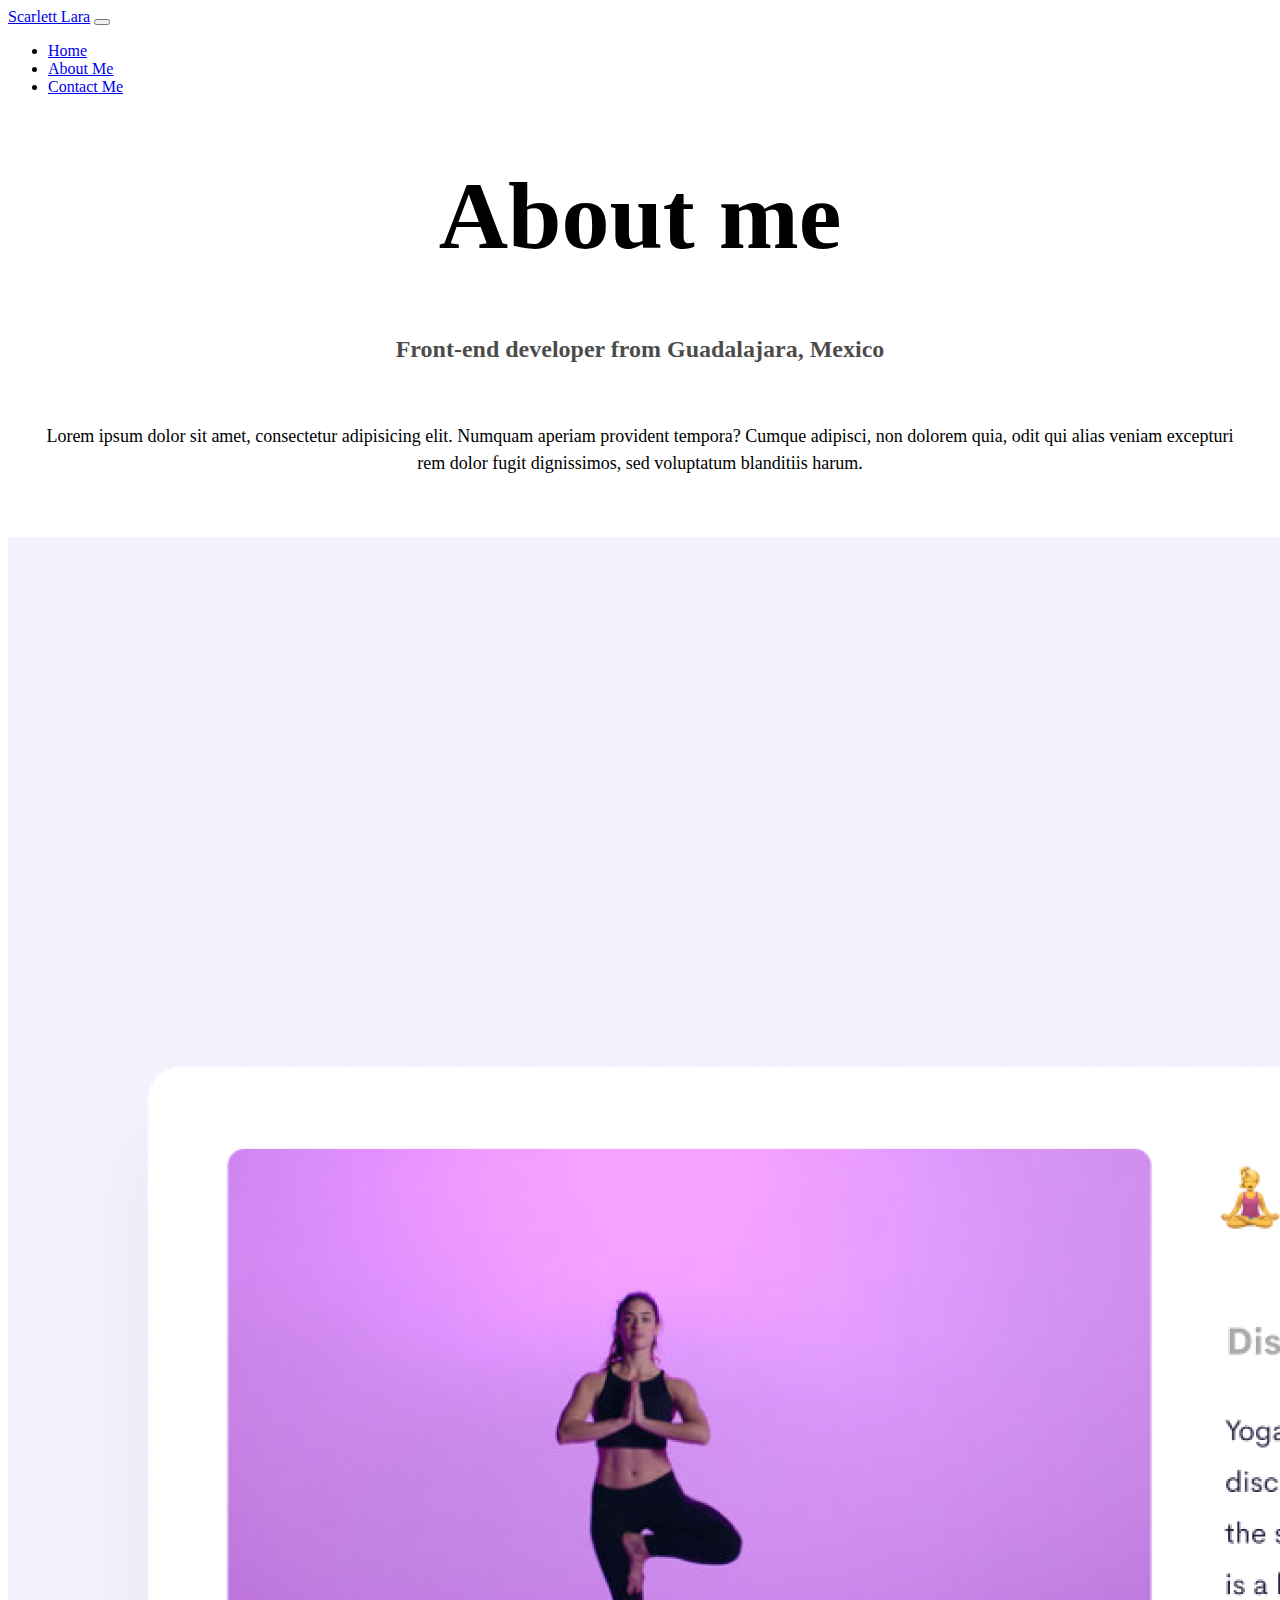
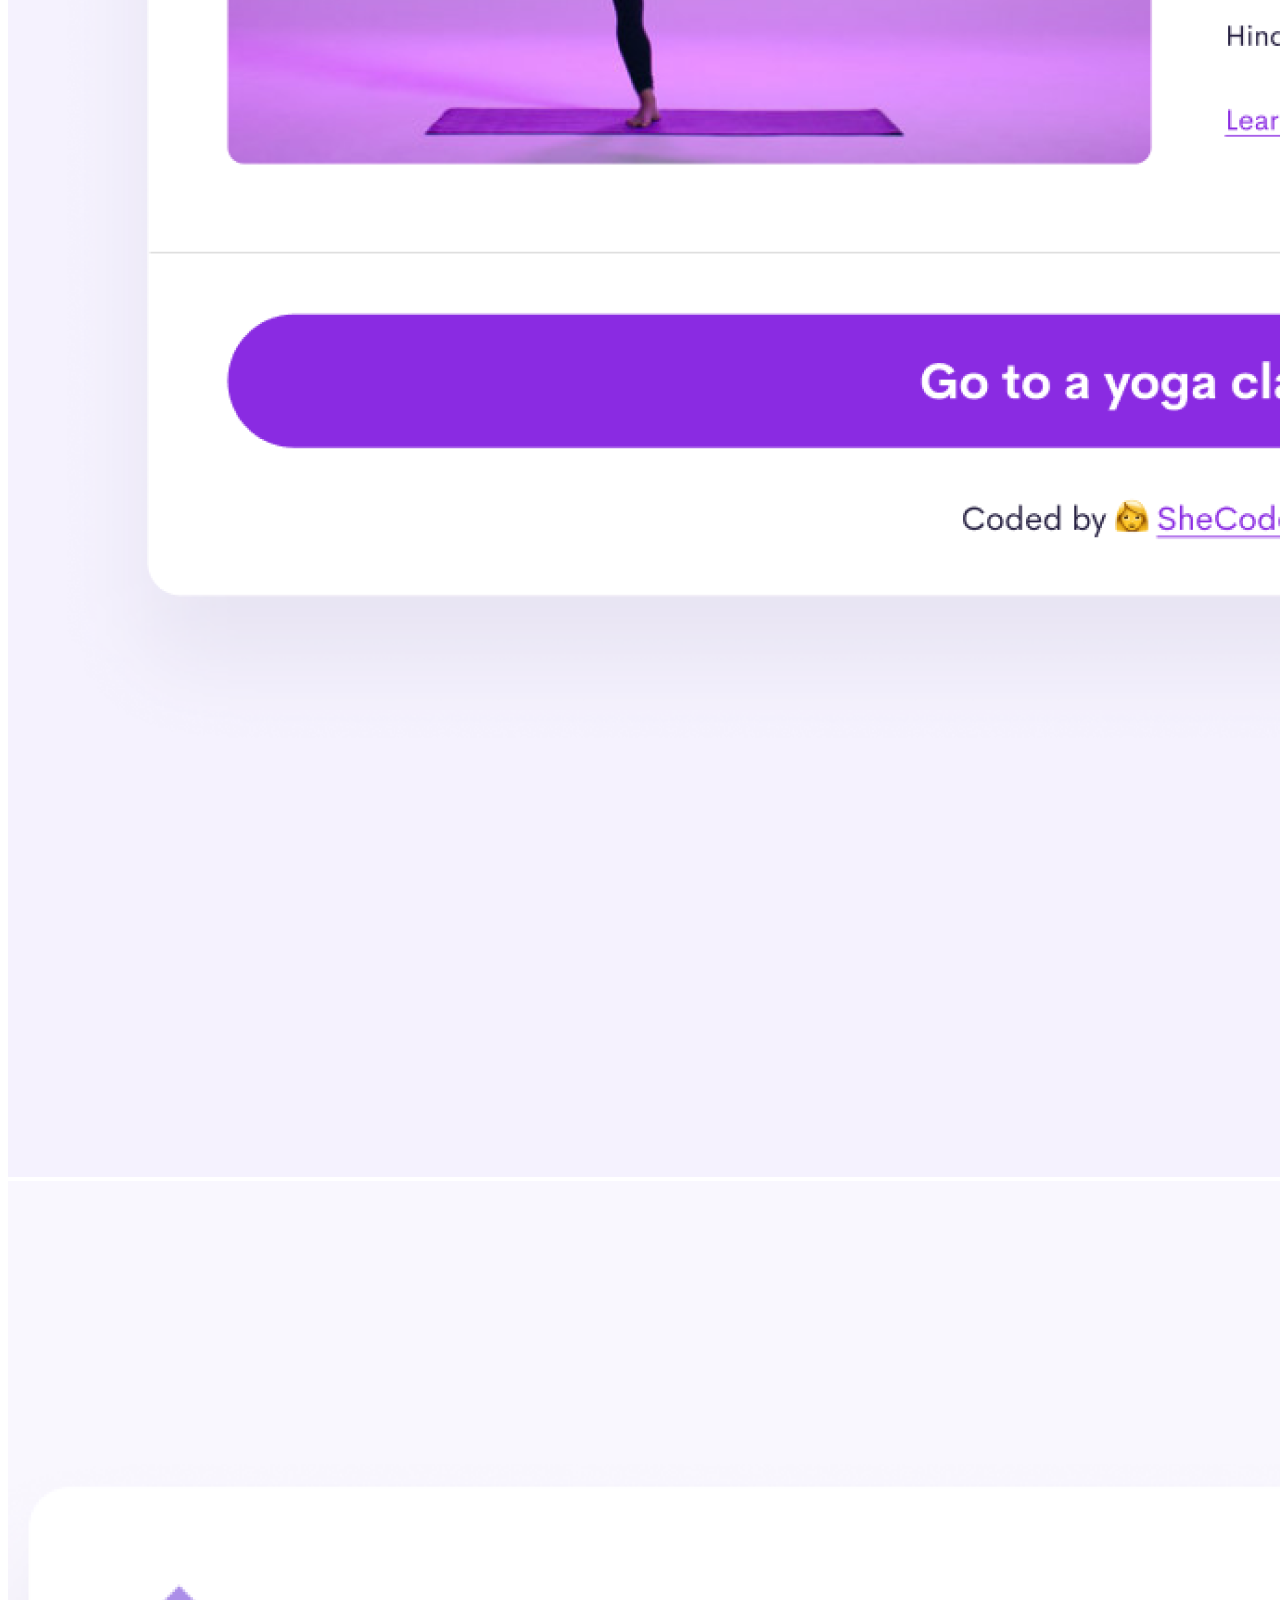
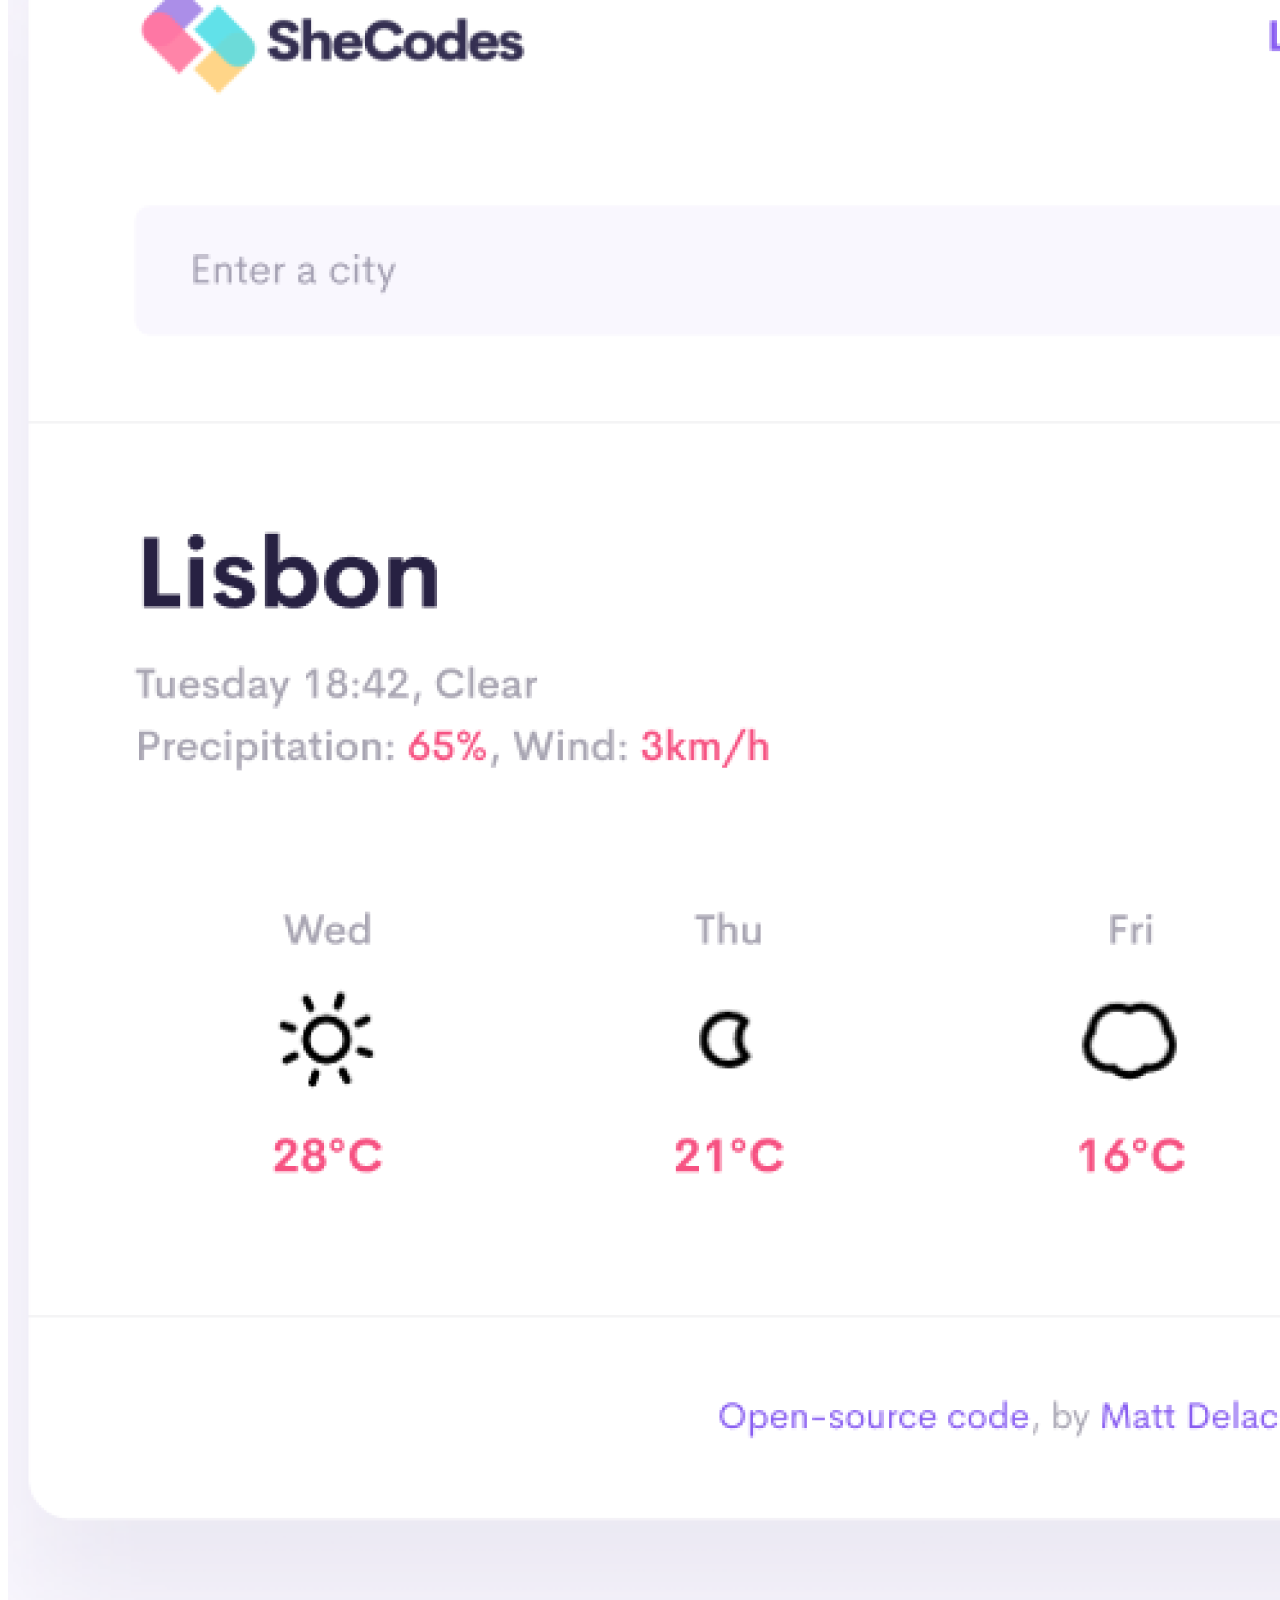
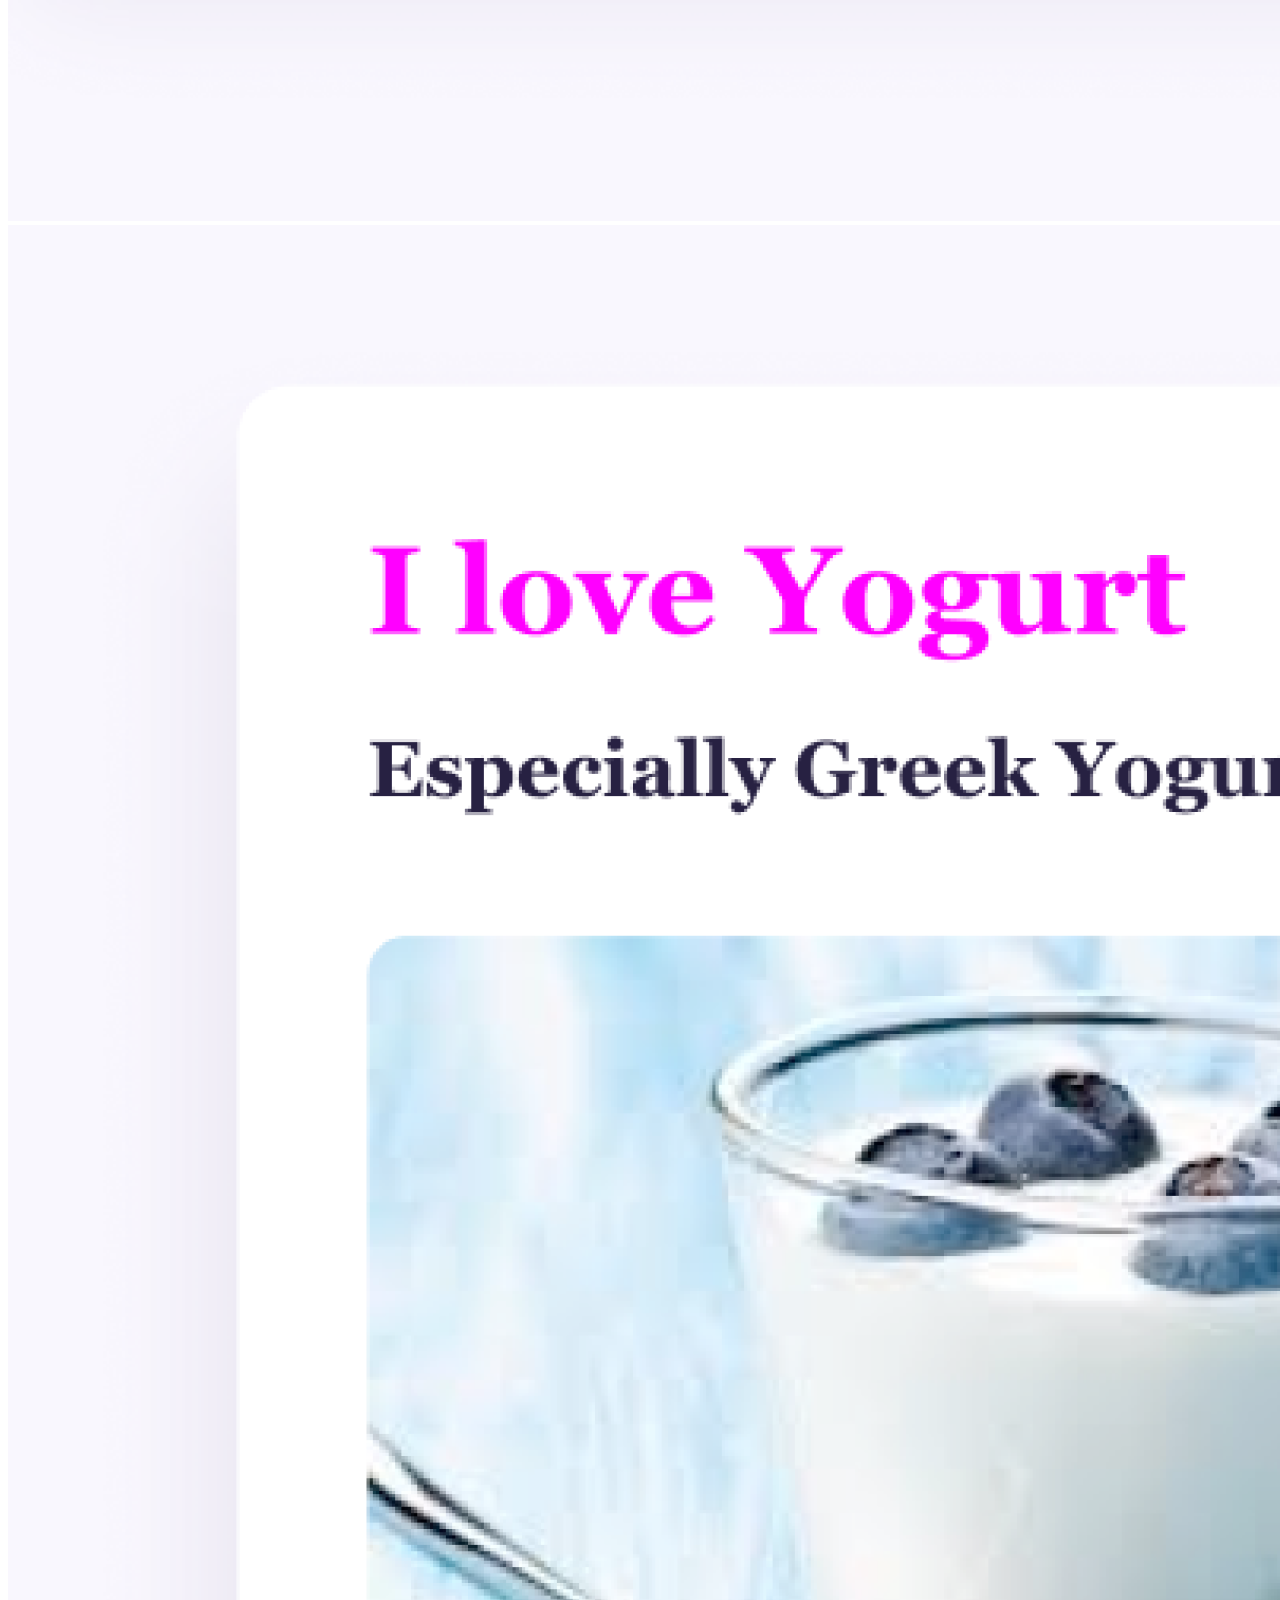
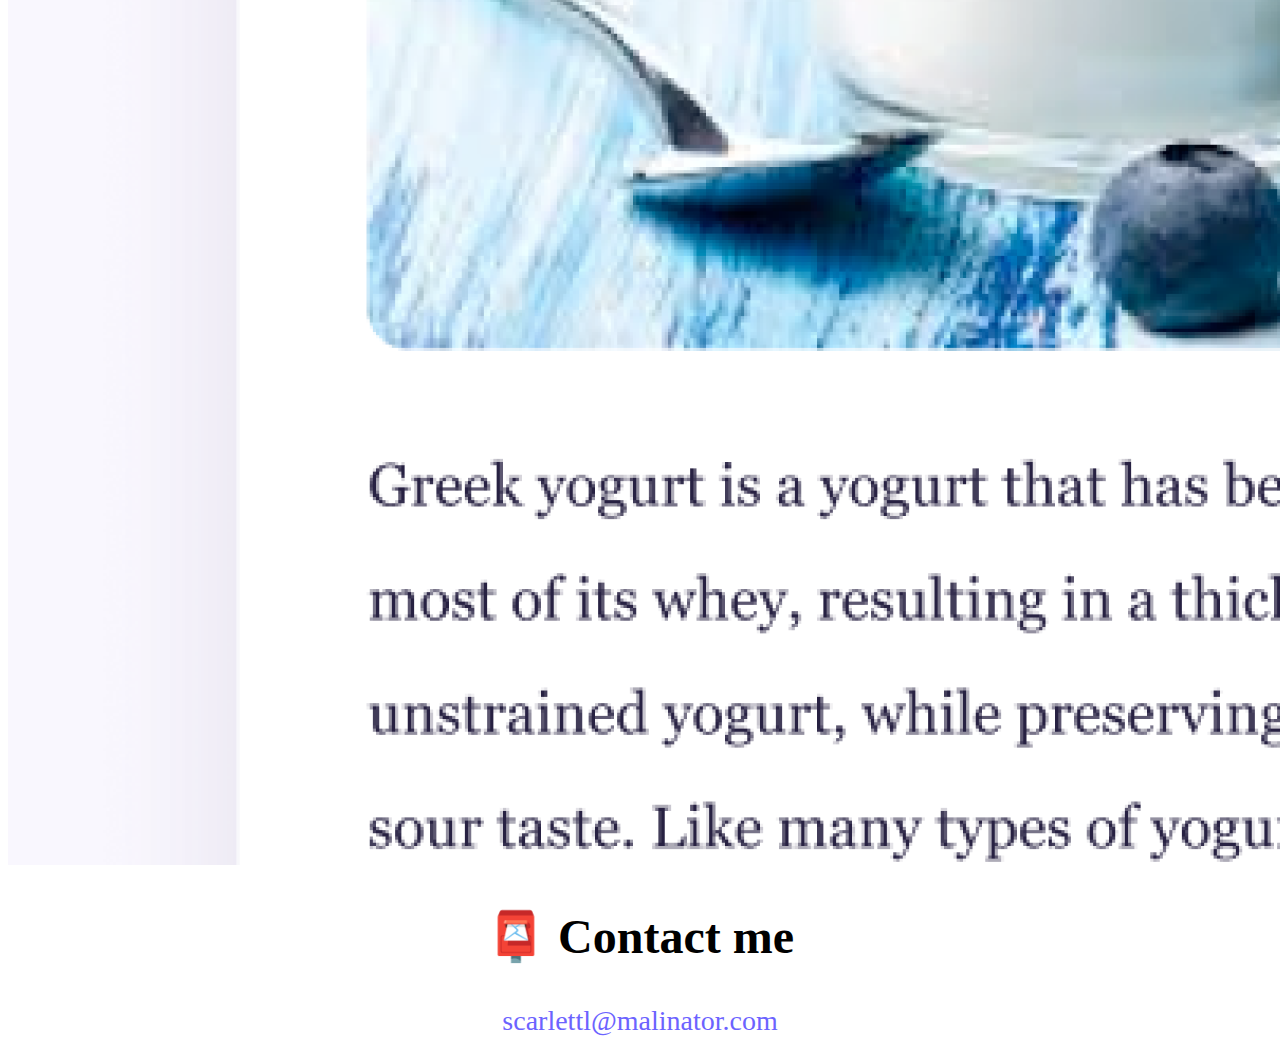
==== about.html @ 67bc2d58 "Deployment from Codesandbox." ====
<!DOCTYPE html>
<html lang="en">
  <head>
    <meta charset="UTF-8" />
    <meta http-equiv="X-UA-Compatible" content="IE=edge" />
    <meta name="viewport" content="width=device-width, initial-scale=1.0" />
    <meta name="description" content="About me, a Front-End developer based in Sydney,Australia."/>
    <link rel="stylesheet" href="style.css" />
    <link
      href="https://cdn.jsdelivr.net/npm/bootstrap@5.1.3/dist/css/bootstrap.min.css"
      rel="stylesheet"
      integrity="sha384-1BmE4kWBq78iYhFldvKuhfTAU6auU8tT94WrHftjDbrCEXSU1oBoqyl2QvZ6jIW3"
      crossorigin="anonymous"
    />
    <script
      src="https://cdn.jsdelivr.net/npm/bootstrap@5.1.3/dist/js/bootstrap.bundle.min.js"
      integrity="sha384-ka7Sk0Gln4gmtz2MlQnikT1wXgYsOg+OMhuP+IlRH9sENBO0LRn5q+8nbTov4+1p"
      crossorigin="anonymous"
    ></script>

    <title>About Me: Front-End Developer</title>
  </head>
  <body>
      <body>
          <nav class="navbar navbar-expand-lg navbar-light bg-light fixed-top">
            <div class="container">
              <a class="navbar-brand" href="/" title="Homapage">Scarlett Lara</a>
              <button
                class="navbar-toggler collapsed"
                type="button"
                data-bs-toggle="collapse"
                data-bs-target="#navbarNav"
                aria-controls="navbarNav"
                aria-expanded="false"
                aria-label="Toggle navigation"
              >
                <span class="navbar-toggler-icon"></span>
              </button>
              <div class="collapse navbar-collapse" id="navbarNav">
                <ul class="navbar-nav">
                  <li class="nav-item">
                    <a
                      class="nav-link"
                      aria-current="page"
                      href="/"
                      alt="Home page link"
                      title="Homepage"
                      >Home</a
                    >
                  </li>
                  <li class="nav-item">
                    <a class="nav-link active" href="/about.html" title="About Scarlett Lara" alt="About Me link"
                      >About Me</a
                    >
                  </li>
                  <li class="nav-item">
                    <a
                      class="nav-link"
                      href="/about.html#contact"
                      alt="Contact Me link"
                      title="Contact Scarlett Lara"
                      >Contact Me</a
                    >
                  </li>
                </ul>
              </div>
            </div>
          </nav>
          <h1 class="text-center pt-5 mt-5">About me</h1>
          <h3 class="text-center">Front-end developer from Guadalajara, Mexico</h3>
          <div class="about-paragraphs">
            <p class="text-center" style="background-color: #ffff;">
                Lorem ipsum dolor sit amet, consectetur adipisicing elit. Numquam aperiam provident tempora? Cumque adipisci, non dolorem quia, odit qui alias veniam excepturi rem dolor fugit dignissimos, sed voluptatum blanditiis harum.
            </p>
          </div>
      <div class="container">
          <div class="row">
            <div class="col-sm-4">
              <img src="/images/yoga.png" alt="Yoga image" class="img-fluid p-2 shadow rounded" />
            </div>
            <div class="col-sm-4">
              <img src="/images/weather.png" alt="Weather image" class="img-fluid p-2 shadow rounded" />
            </div>
            <div class="col-sm-4">
              <img src="/images/yogurt.png" alt="Yogurt image" class="img-fluid p-2 shadow rounded" />
            </div>
          </div>
        </div>
    <div id="contact">
      <h2 class="text-center mt-5">📮 Contact me</h2>
      <a href="mailto:scarlettl@malinator.com" class="email-link">
        scarlettl@malinator.com
      </a>
    </div>
  </body>
</html>
---- style.css ----
:root {
  --primary-color: #6c63ff;
  --secondary-color: #f5f2fe;
  --box-shadow: 0 5px 10px rgba(0, 0, 0, 0.3);
}

body {
  margin top: 100px;
  }

h1,
h2,
h3 {
  text-align: center;
  margin: 500;
}

h1 {
  font-size: 96px;
}

h2 {
  font-size: 48px;
}

h3 {
  font-size: 24px;
  opacity: 0.7;
}

p {
  background: var(--secondary-color);
  padding: 20px;
  border-radius: 4px;
  font-size: 18px;
  line-height: 1.5;
  text-align: center;
}

.navigation-links {
  display: flex;
  margin-top: 40px;
  justify-content: center;
}

.navigation-links a {
  margin: 20px;
  border-radius: 4px;
  padding: 20px 15px;
  text-decoration: none;
  text-transform: capitalize;
}

.contact-link {
  background: var(--primary-color);
  box-shadow: var(--box-shadow);
  color: white;
}

.about-link {
  color: var(--primary-color);
  border: 1px solid var(--primary-color);
}

.homepage-link {
  color: var(--primary-color);
  text-align: center;
  display: block;
}

.about-paragraphs {
  display: flex;
  margin: 30px 0;
}

.about-paragraphs p {
  margin: 10px;
}

.email-link {
  display: flex;
  justify-content: center;
  color: var(--primary-color);
  font-size: 28px;
  text-decoration: none;
}

.email-link:hover {
  text-decoration: underline;
}
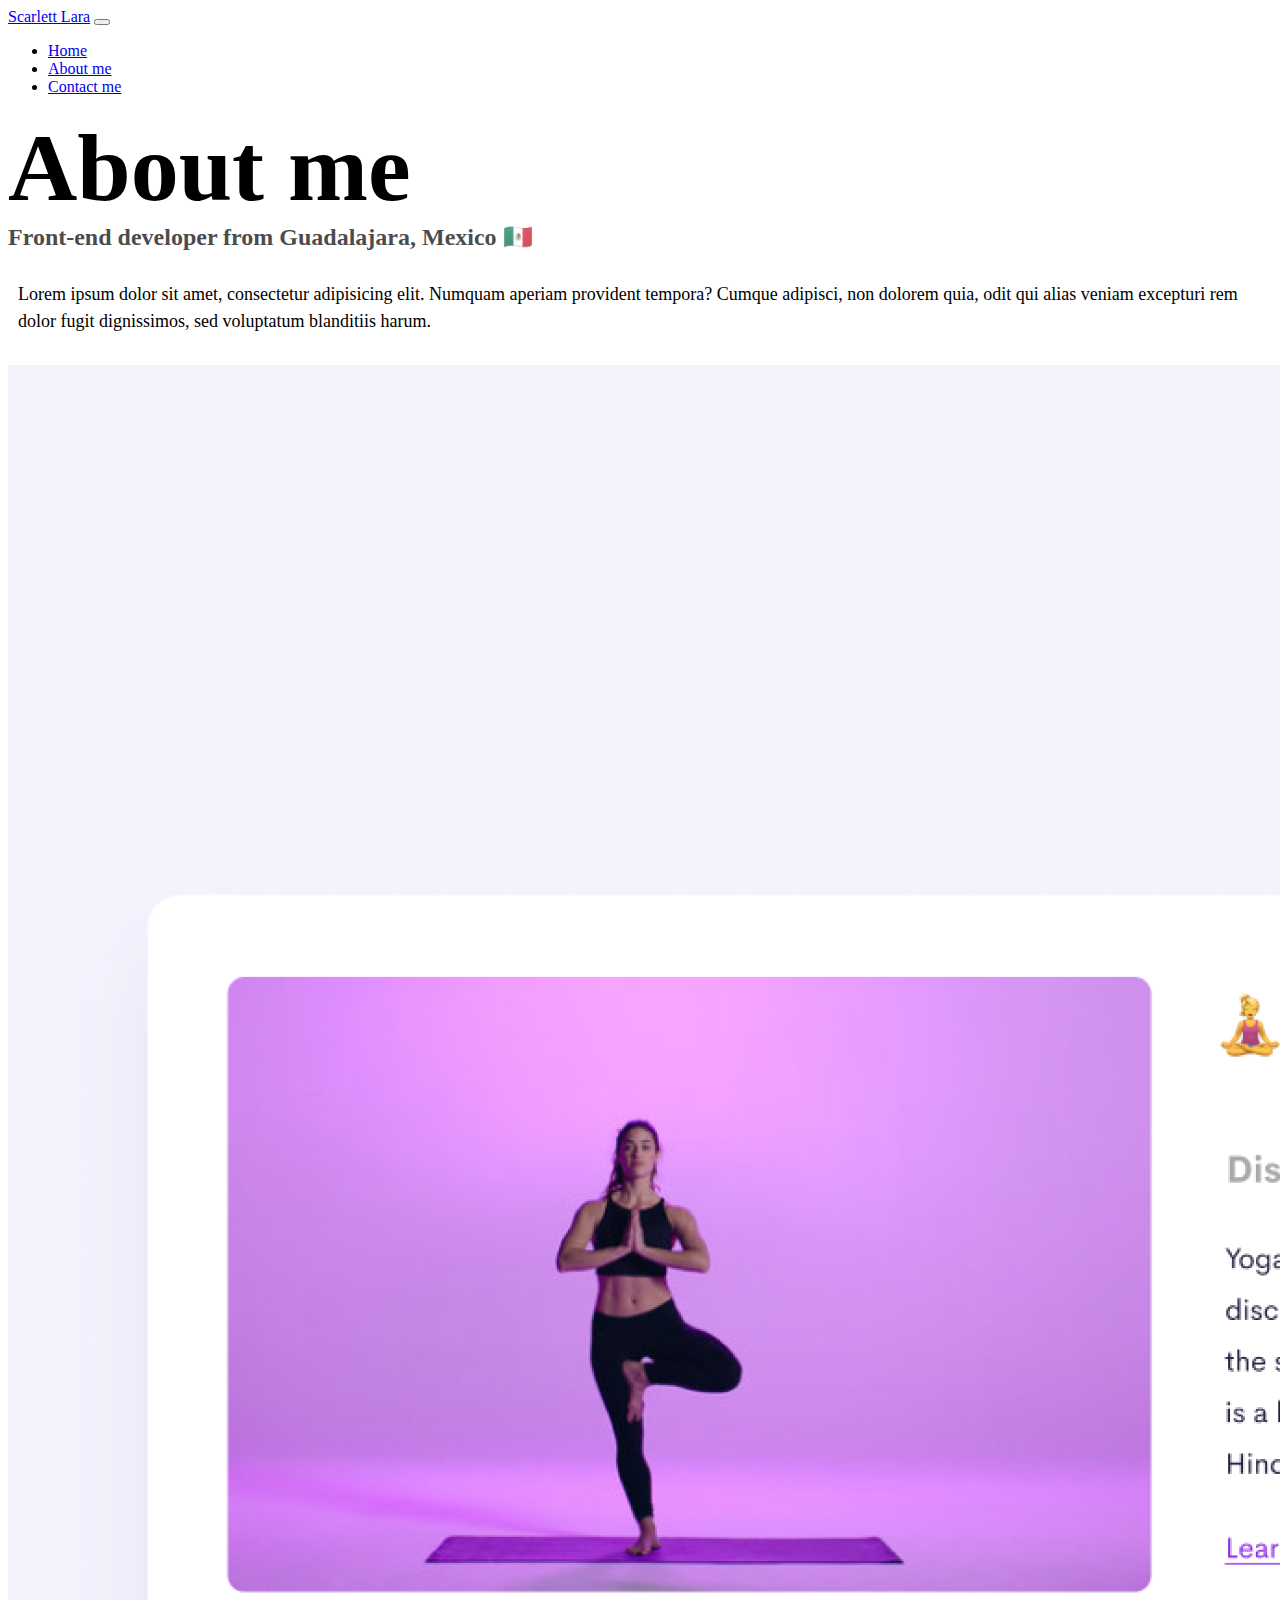
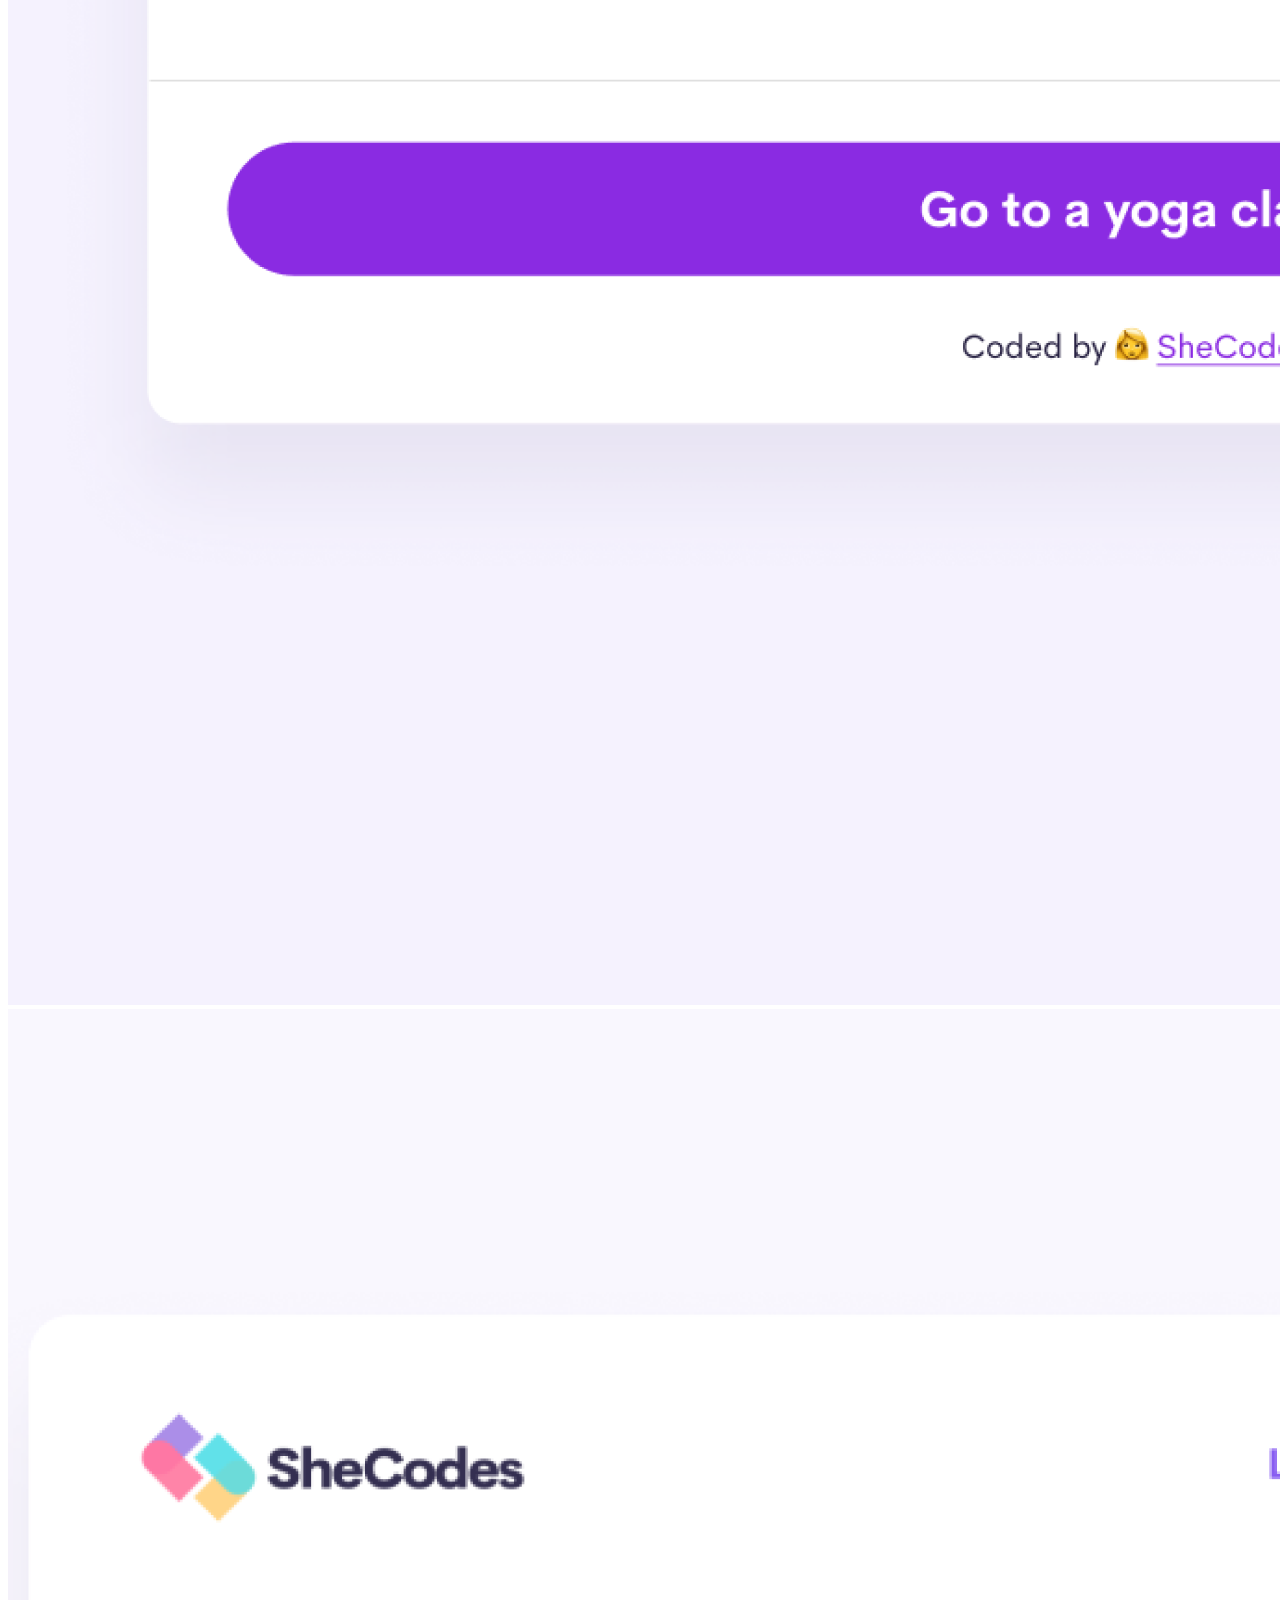
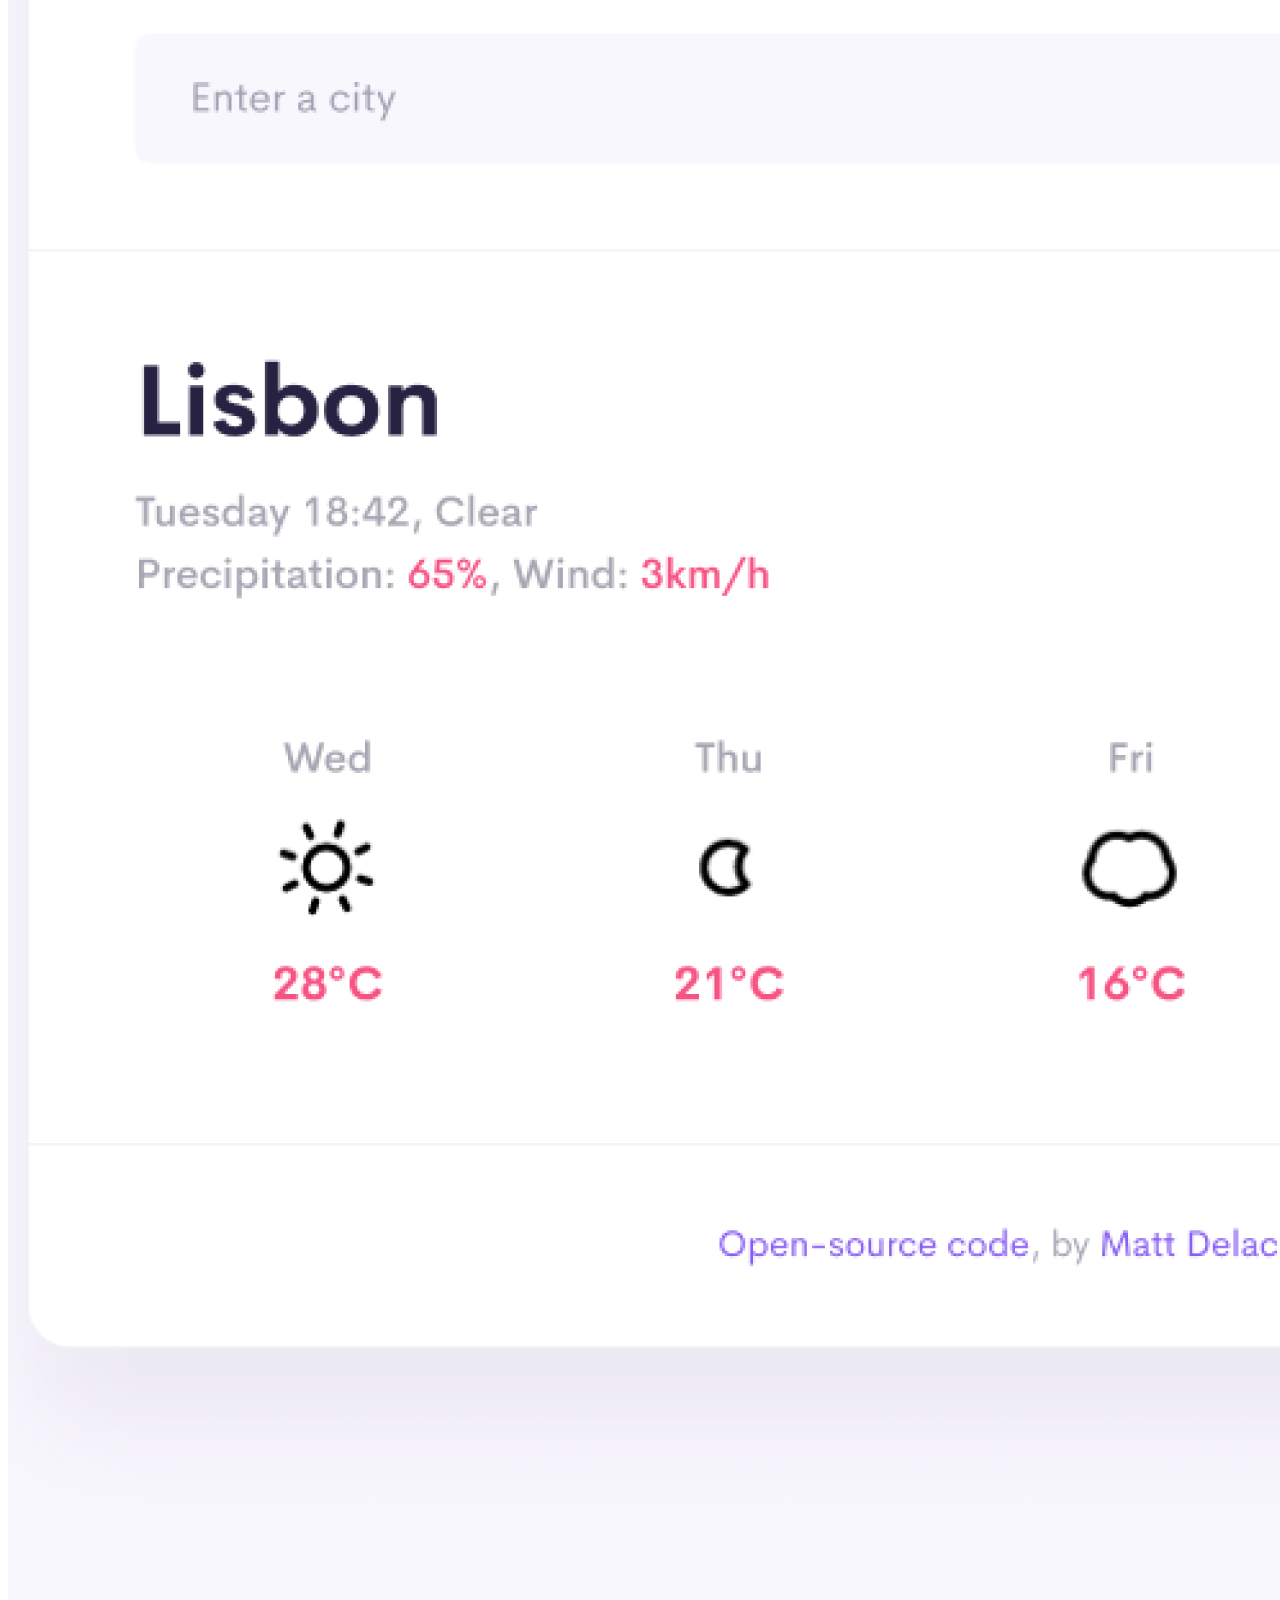
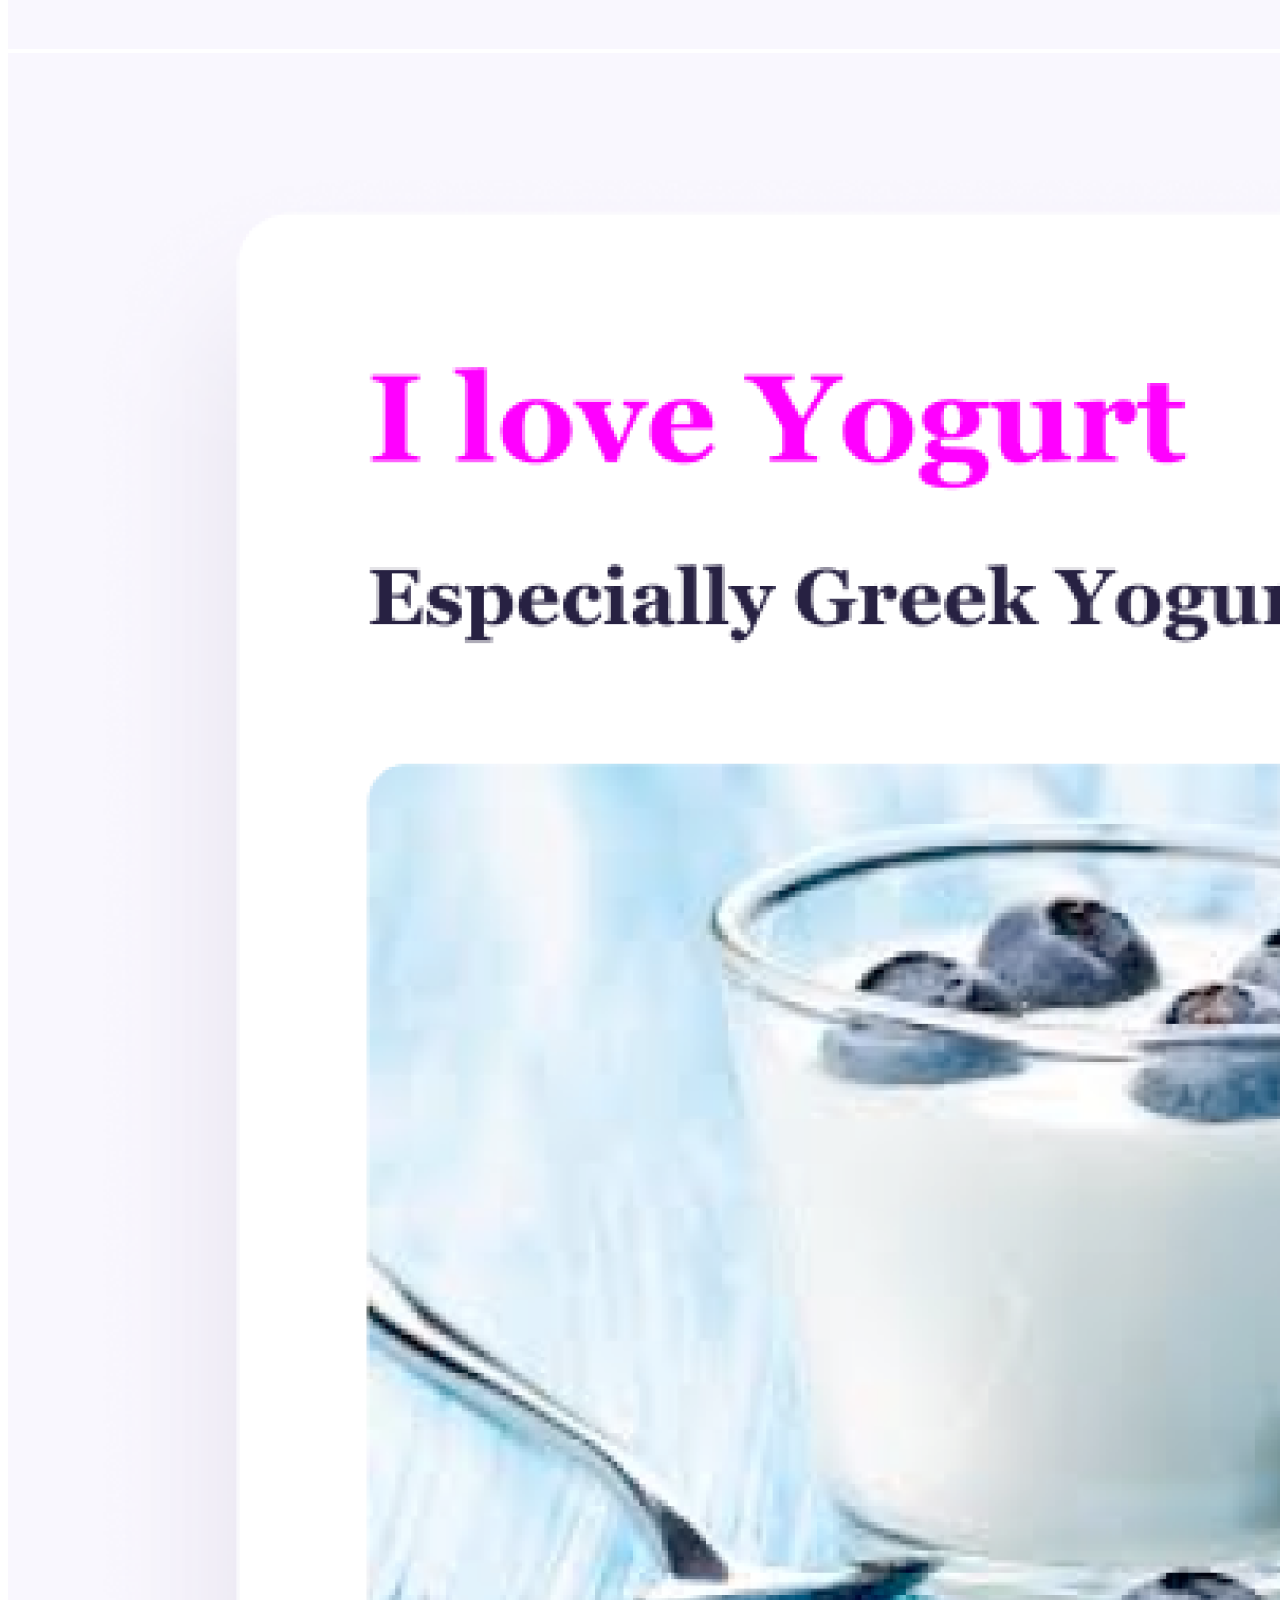
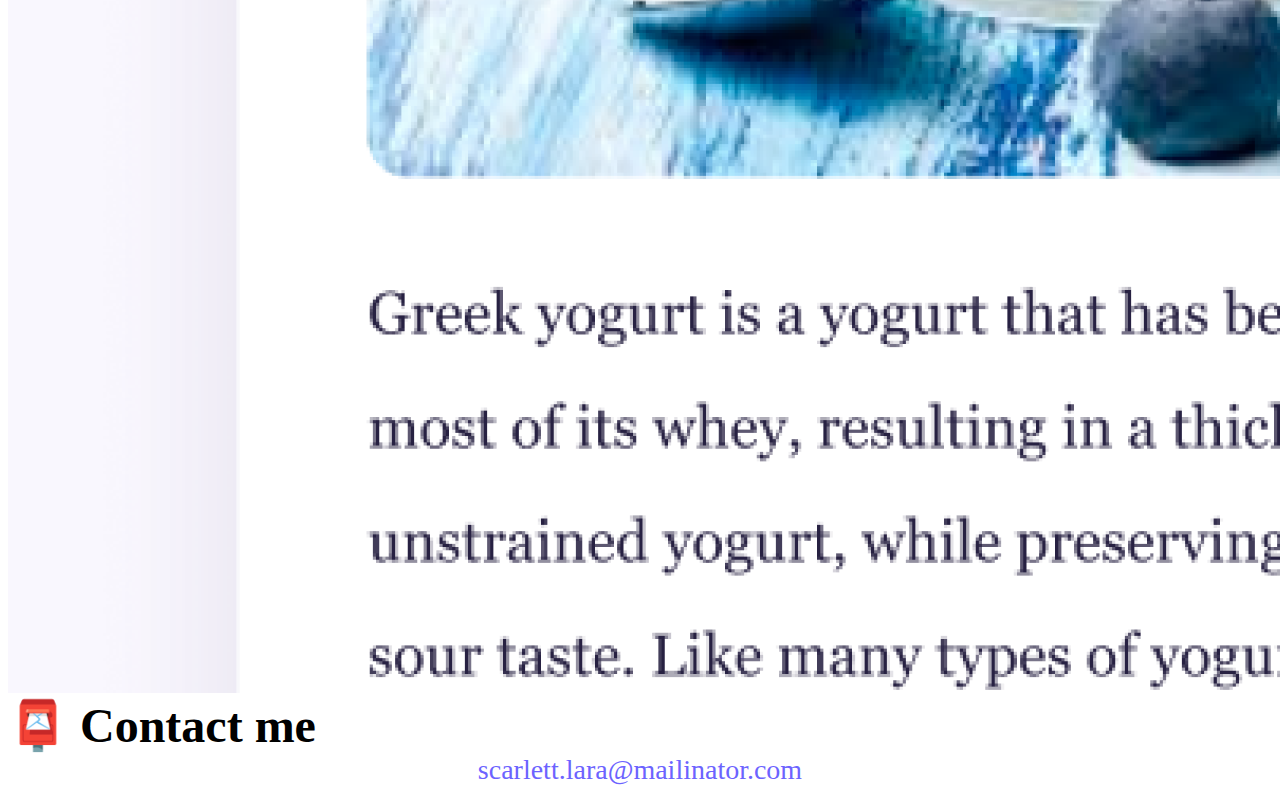
==== commit 436d77e9: "saved changes" ====
--- a/about.html
+++ b/about.html
@@ -4,93 +4,108 @@
     <meta charset="UTF-8" />
     <meta http-equiv="X-UA-Compatible" content="IE=edge" />
     <meta name="viewport" content="width=device-width, initial-scale=1.0" />
-    <meta name="description" content="About me, a Front-End developer based in Sydney,Australia."/>
-    <link rel="stylesheet" href="style.css" />
+    <meta
+      name="description"
+      content="About Scarlett Lara, a front-end developer from Guadalajara, Mexico and I would love to work with you. Please take a look to my work!"
+    />
     <link
-      href="https://cdn.jsdelivr.net/npm/bootstrap@5.1.3/dist/css/bootstrap.min.css"
+      href="https://cdn.jsdelivr.net/npm/bootstrap@5.0.0-beta2/dist/css/bootstrap.min.css"
       rel="stylesheet"
-      integrity="sha384-1BmE4kWBq78iYhFldvKuhfTAU6auU8tT94WrHftjDbrCEXSU1oBoqyl2QvZ6jIW3"
+      integrity="sha384-BmbxuPwQa2lc/FVzBcNJ7UAyJxM6wuqIj61tLrc4wSX0szH/Ev+nYRRuWlolflfl"
       crossorigin="anonymous"
     />
     <script
-      src="https://cdn.jsdelivr.net/npm/bootstrap@5.1.3/dist/js/bootstrap.bundle.min.js"
-      integrity="sha384-ka7Sk0Gln4gmtz2MlQnikT1wXgYsOg+OMhuP+IlRH9sENBO0LRn5q+8nbTov4+1p"
+      src="https://cdn.jsdelivr.net/npm/bootstrap@5.0.0-beta2/dist/js/bootstrap.bundle.min.js"
+      integrity="sha384-b5kHyXgcpbZJO/tY9Ul7kGkf1S0CWuKcCD38l8YkeH8z8QjE0GmW1gYU5S9FOnJ0"
       crossorigin="anonymous"
     ></script>
-
-    <title>About Me: Front-End Developer</title>
+    <link rel="stylesheet" href="style.css" />
+    <title>About me Scarlett Lara</title>
   </head>
   <body>
-      <body>
-          <nav class="navbar navbar-expand-lg navbar-light bg-light fixed-top">
-            <div class="container">
-              <a class="navbar-brand" href="/" title="Homapage">Scarlett Lara</a>
-              <button
-                class="navbar-toggler collapsed"
-                type="button"
-                data-bs-toggle="collapse"
-                data-bs-target="#navbarNav"
-                aria-controls="navbarNav"
-                aria-expanded="false"
-                aria-label="Toggle navigation"
+    <nav class="navbar navbar-expand-lg navbar-light bg-light fixed-top">
+      <div class="container">
+        <a class="navbar-brand" href="/" title="Homepage">Scarlett Lara</a>
+        <button
+          class="navbar-toggler"
+          type="button"
+          data-bs-toggle="collapse"
+          data-bs-target="#navbarNav"
+          aria-controls="navbarNav"
+          aria-expanded="false"
+          aria-label="Toggle navigation"
+        >
+          <span class="navbar-toggler-icon"></span>
+        </button>
+        <div class="collapse navbar-collapse" id="navbarNav">
+          <ul class="navbar-nav">
+            <li class="nav-item">
+              <a class="nav-link" aria-current="page" href="/" title="Homepage"
+                >Home</a
               >
-                <span class="navbar-toggler-icon"></span>
-              </button>
-              <div class="collapse navbar-collapse" id="navbarNav">
-                <ul class="navbar-nav">
-                  <li class="nav-item">
-                    <a
-                      class="nav-link"
-                      aria-current="page"
-                      href="/"
-                      alt="Home page link"
-                      title="Homepage"
-                      >Home</a
-                    >
-                  </li>
-                  <li class="nav-item">
-                    <a class="nav-link active" href="/about.html" title="About Scarlett Lara" alt="About Me link"
-                      >About Me</a
-                    >
-                  </li>
-                  <li class="nav-item">
-                    <a
-                      class="nav-link"
-                      href="/about.html#contact"
-                      alt="Contact Me link"
-                      title="Contact Scarlett Lara"
-                      >Contact Me</a
-                    >
-                  </li>
-                </ul>
-              </div>
-            </div>
-          </nav>
-          <h1 class="text-center pt-5 mt-5">About me</h1>
-          <h3 class="text-center">Front-end developer from Guadalajara, Mexico</h3>
-          <div class="about-paragraphs">
-            <p class="text-center" style="background-color: #ffff;">
-                Lorem ipsum dolor sit amet, consectetur adipisicing elit. Numquam aperiam provident tempora? Cumque adipisci, non dolorem quia, odit qui alias veniam excepturi rem dolor fugit dignissimos, sed voluptatum blanditiis harum.
-            </p>
-          </div>
-      <div class="container">
-          <div class="row">
-            <div class="col-sm-4">
-              <img src="/images/yoga.png" alt="Yoga image" class="img-fluid p-2 shadow rounded" />
-            </div>
-            <div class="col-sm-4">
-              <img src="/images/weather.png" alt="Weather image" class="img-fluid p-2 shadow rounded" />
-            </div>
-            <div class="col-sm-4">
-              <img src="/images/yogurt.png" alt="Yogurt image" class="img-fluid p-2 shadow rounded" />
-            </div>
-          </div>
+            </li>
+            <li class="nav-item">
+              <a
+                class="nav-link active"
+                href="/about.html"
+                title="About Scarlett"
+                >About me</a
+              >
+            </li>
+            <li class="nav-item">
+              <a
+                class="nav-link"
+                href="/about.html#contact"
+                title="Contact Scarlett"
+                >Contact me</a
+              >
+            </li>
+          </ul>
         </div>
-    <div id="contact">
-      <h2 class="text-center mt-5">📮 Contact me</h2>
-      <a href="mailto:scarlettl@malinator.com" class="email-link">
-        scarlettl@malinator.com
-      </a>
+      </div>
+    </nav>
+    <h1 class="text-center">About me</h1>
+    <h3 class="text-center">
+      Front-end developer from Guadalajara, Mexico &#127474;&#127485;
+    </h3>
+    <div class="about-paragraphs text-center">
+      <p>
+        Lorem ipsum dolor sit amet, consectetur adipisicing elit. Numquam
+        aperiam provident tempora? Cumque adipisci, non dolorem quia, odit qui
+        alias veniam excepturi rem dolor fugit dignissimos, sed voluptatum
+        blanditiis harum.
+      </p>
+    </div>
+    <div class="container">
+      <div class="row">
+        <div class="col-sm-4">
+          <img
+            src="images/yoga.png"
+            class="img-fluid p-2 mb-4 shadow rounded"
+            alt="yoga-image"
+          />
+        </div>
+        <div class="col-sm-4">
+          <img
+            src="images/weather.png"
+            class="img-fluid p-2 mb-4 shadow rounded"
+            alt="weather-app-image"
+          />
+        </div>
+        <div class="col-sm-4">
+          <img
+            src="images/yogurt.png"
+            class="img-fluid p-2 mb-4 shadow rounded"
+            alt="yougurt-image"
+          />
+        </div>
+      </div>
+    </div>
+    <div id="contact" class="mt-5">
+      <h2 class="text-center">📮 Contact me</h2>
+      <a href="mailto:scarlett.lara@mailinator.com" class="email-link"
+        >scarlett.lara@mailinator.com</a
+      >
     </div>
   </body>
 </html>
--- a/style.css
+++ b/style.css
@@ -5,14 +5,13 @@
 }
 
 body {
-  margin top: 100px;
-  }
+  margin: 100 0px;
+}
 
 h1,
 h2,
 h3 {
-  text-align: center;
-  margin: 500;
+  margin: 0;
 }
 
 h1 {
@@ -29,12 +28,8 @@
 }
 
 p {
-  background: var(--secondary-color);
-  padding: 20px;
-  border-radius: 4px;
   font-size: 18px;
   line-height: 1.5;
-  text-align: center;
 }
 
 .navigation-links {
@@ -45,19 +40,26 @@
 
 .navigation-links a {
   margin: 20px;
+}
+
+.primary-link {
   border-radius: 4px;
   padding: 20px 15px;
   text-decoration: none;
   text-transform: capitalize;
-}
-
-.contact-link {
   background: var(--primary-color);
   box-shadow: var(--box-shadow);
   color: white;
 }
+.primary-link:hover {
+  color: white;
+}
 
-.about-link {
+.secondary-link {
+  border-radius: 4px;
+  padding: 20px 15px;
+  text-decoration: none;
+  text-transform: capitalize;
   color: var(--primary-color);
   border: 1px solid var(--primary-color);
 }
@@ -69,7 +71,6 @@
 }
 
 .about-paragraphs {
-  display: flex;
   margin: 30px 0;
 }
 
@@ -88,3 +89,28 @@
 .email-link:hover {
   text-decoration: underline;
 }
+
+@media (max-width: 576px) {
+  img {
+    display: none;
+  }
+  h1 {
+    font-size: 48px;
+    line-height: 1;
+  }
+
+  h2 {
+    font-size: 33px;
+    text-align: center;
+  }
+
+  p {
+    text-align: center;
+  }
+
+  .project-link {
+    display: block;
+    text-align: center;
+    margin: 0;
+  }
+}
